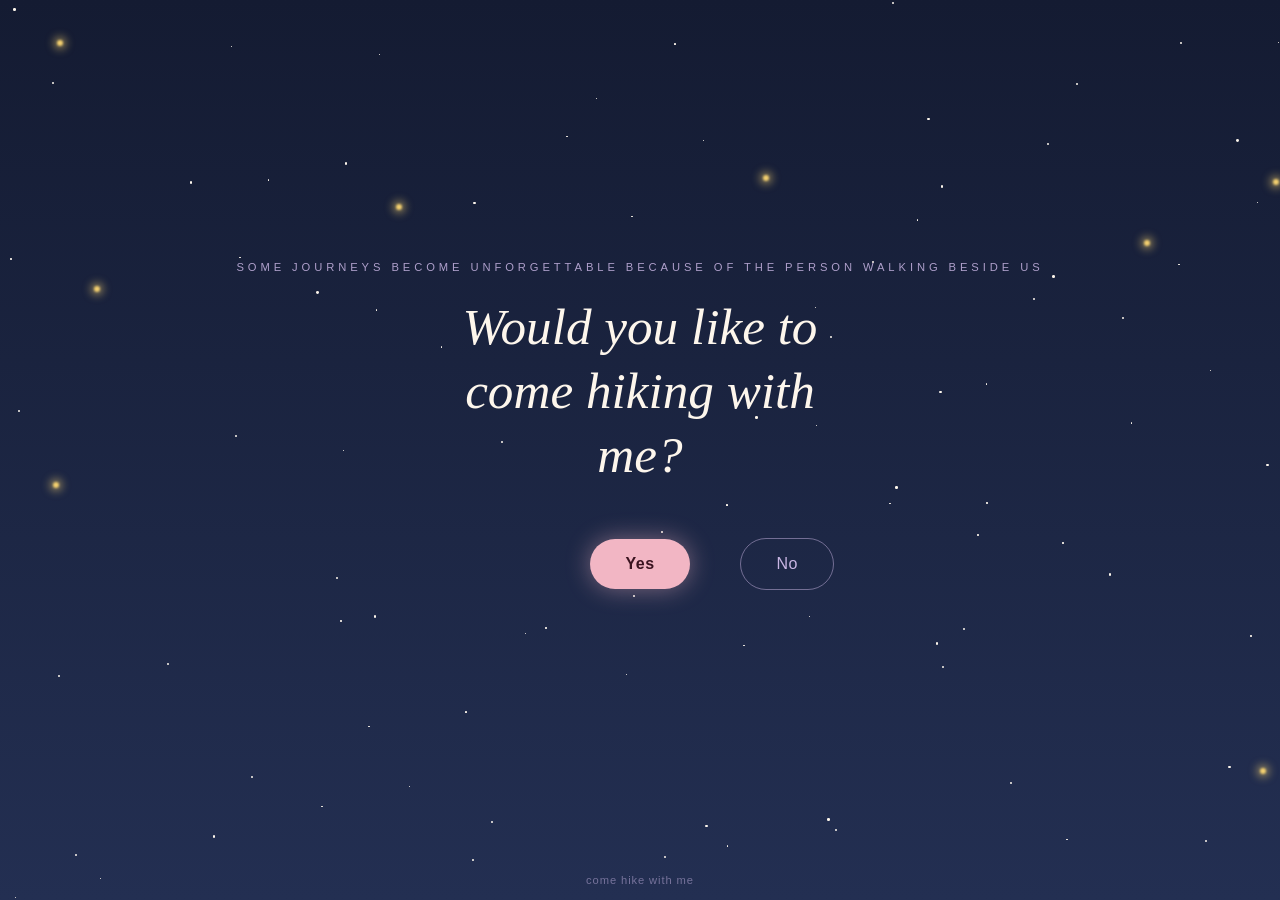
==== hike-invite.html @ bac9c81a "Add files via upload" ====
<!DOCTYPE html>
<html lang="en">
<head>
<meta charset="UTF-8">
<meta name="viewport" content="width=device-width, initial-scale=1.0">
<title>Hike</title>
<style>
  :root{
    --night-deep:#141b32;
    --night-mid:#232f52;
    --lavender:#c9b6e4;
    --blush:#f2b6c4;
    --gold:#f4d06f;
    --cream:#fdf6ec;
  }
  *{box-sizing:border-box; margin:0; padding:0;}
  html, body{
    height:100%;
    overflow:hidden;
  }
  body{
    background: linear-gradient(180deg, var(--night-deep) 0%, var(--night-mid) 100%);
    color:var(--cream);
    font-family: Georgia, 'Times New Roman', serif;
    display:flex;
    flex-direction:column;
  }
  .sky{
    position:fixed; inset:0; z-index:0; pointer-events:none;
  }
  .star{
    position:absolute; border-radius:50%; background:var(--cream);
    animation: twinkle 3.5s ease-in-out infinite;
  }
  @keyframes twinkle{
    0%,100%{opacity:.25; transform:scale(.8);}
    50%{opacity:1; transform:scale(1.15);}
  }
  .firefly{
    position:absolute; width:6px; height:6px; border-radius:50%;
    background:var(--gold); filter: blur(1px);
    box-shadow:0 0 8px 3px rgba(244,208,111,0.6);
    animation: drift 14s ease-in-out infinite;
  }
  @keyframes drift{
    0%{transform:translate(0,0);}
    25%{transform:translate(30px,-40px);}
    50%{transform:translate(-20px,-70px);}
    75%{transform:translate(-40px,-20px);}
    100%{transform:translate(0,0);}
  }

  /* stage holds the two "screens" and stacks them on top of each other
     so only one is ever visible - this is what removes the scrolling */
  .stage{
    position:relative;
    flex:1 1 auto;
    min-height:0;
  }
  .stage section{
    position:absolute;
    inset:0;
    z-index:1;
    display:none;
    flex-direction:column;
    align-items:center;
    justify-content:center;
    text-align:center;
    padding:4vh 6vw;
    overflow-y:auto;
  }
  .stage section.visible{ display:flex; }

  .eyebrow{
    font-family: 'Trebuchet MS', sans-serif;
    letter-spacing:.35em;
    text-transform:uppercase;
    font-size:.7rem;
    color:var(--lavender);
    margin-bottom:1.4rem;
    opacity:.85;
  }
  h1{
    font-size:clamp(1.7rem, 5vw, 3.2rem);
    font-weight:400;
    line-height:1.25;
    max-width:16ch;
    font-style:italic;
  }
  .sub{
    margin-top:1.4rem;
    font-family:'Trebuchet MS', sans-serif;
    font-size:1rem;
    color:var(--lavender);
    opacity:.8;
    max-width:32ch;
  }

  /* final ask */
  .ask h1{ max-width:14ch; }
  .buttons{
    margin-top:2.6rem;
    display:flex; gap:1.4rem; align-items:center;
    position:relative;
    height:70px;
  }
  button{
    font-family:'Trebuchet MS', sans-serif;
    font-size:1rem;
    letter-spacing:.03em;
    border-radius:999px;
    border:none;
    cursor:pointer;
    padding:1rem 2.2rem;
    transition:transform .18s ease, padding .18s ease, font-size .18s ease, box-shadow .3s ease;
  }
  .yes{
    background:var(--blush);
    color:#3a1420;
    box-shadow:0 0 24px rgba(242,182,196,.45);
    font-weight:bold;
  }
  .yes:hover{ transform:scale(1.05); }
  .no{
    background:transparent;
    color:var(--lavender);
    border:1px solid rgba(201,182,228,.5);
    position:absolute;
  }

  .bloom{
    position:relative;
    font-size:clamp(1.8rem, 5.5vw, 3rem);
    font-style:italic;
    color:var(--blush);
  }
  .petal{
    position:absolute;
    top:50%; left:50%;
    width:8px; height:14px;
    background:var(--blush);
    border-radius:50%;
    opacity:0;
    animation: burst 1.8s ease-out forwards;
  }
  @keyframes burst{
    0%{ opacity:1; transform:translate(-50%,-50%) rotate(var(--rot)) translateY(0) scale(.6); }
    100%{ opacity:0; transform:translate(-50%,-50%) rotate(var(--rot)) translateY(-160px) scale(1.1); }
  }

  footer{
    position:relative; z-index:1;
    flex:0 0 auto;
    text-align:center; padding:.9rem 0;
    font-family:'Trebuchet MS', sans-serif;
    font-size:.7rem;
    color:var(--lavender);
    opacity:.5;
    letter-spacing:.08em;
  }

  .date-picker{
    margin-top:.2rem;
    width:100%;
    max-width:620px;
  }
  .date-grid{
    display:grid;
    grid-template-columns:repeat(2, minmax(0,1fr));
    gap:.7rem;
    margin-top:1.1rem;
  }
  @media (max-width:560px){
    .date-grid{ grid-template-columns:1fr; }
  }
  .date-opt{
    font-family:'Trebuchet MS', sans-serif;
    font-size:.85rem;
    text-align:left;
    color:var(--cream);
    background:rgba(253,246,236,.06);
    border:1px solid rgba(201,182,228,.35);
    border-radius:14px;
    padding:.8rem .95rem;
    cursor:pointer;
    transition: background .2s ease, transform .15s ease, border-color .2s ease;
  }
  .date-opt::before{
    content: attr(data-icon);
    margin-right:.55rem;
  }
  .date-opt:hover{
    background:rgba(242,182,196,.14);
    border-color:var(--blush);
    transform:translateY(-2px);
  }
  .date-opt.selected{
    background:var(--blush);
    color:#3a1420;
    border-color:var(--blush);
    font-weight:bold;
  }
  .summary-card{
    display:none;
    margin-top:1.6rem;
    width:100%;
    max-width:440px;
    background:rgba(253,246,236,.05);
    border:1px solid rgba(201,182,228,.3);
    border-radius:18px;
    padding:1.3rem 1.6rem;
    text-align:left;
  }
  .summary-card.active{ display:block; }
  .summary-line{
    font-family:'Trebuchet MS', sans-serif;
    font-size:.9rem;
    color:var(--cream);
    opacity:.9;
    margin-top:.5rem;
  }
  .summary-line:first-of-type{ margin-top:.8rem; }
  .summary-label{
    color:var(--lavender);
    font-weight:bold;
    margin-right:.3rem;
  }

  @media (prefers-reduced-motion: reduce){
    *{ animation:none !important; transition:none !important; }
  }
</style>
</head>
<body>

<div class="sky" id="sky"></div>

<div class="stage">

  <section class="ask visible" id="askSection">
    <p class="eyebrow">some journeys become unforgettable because of the person walking beside us</p>
    <h1>Would you like to come hiking with me?</h1>
    <div class="buttons" id="buttonsWrap">
      <button class="yes" id="yesBtn">Yes</button>
      <button class="no" id="noBtn" style="left:150px;">No</button>
    </div>
  </section>

  <section class="celebrate" id="celebrateSection">
    <div class="bloom" id="bloom">she said yes.</div>
    <p class="sub" style="margin-top:1rem;">good. now, one more question —</p>

    <div class="date-picker" id="datePicker">
      <p class="eyebrow" style="margin-top:1.6rem;">pick one</p>
      <div class="date-grid">
        <button class="date-opt" data-date="Mt. Batulao" data-icon="🌿">Mt. Batulao</button>
        <button class="date-opt" data-date="Dingalan, Aurora" data-icon="🌿">Dingalan, Aurora</button>
        <button class="date-opt" data-date="Kayapa Trilogy" data-icon="🌿">Kayapa Trilogy</button>
        <button class="date-opt" data-date="Nasugbu Trilogy" data-icon="🌿">Nasugbu Trilogy</button>
        <button class="date-opt" data-date="Mt. Ulap" data-icon="🌿">Mt. Ulap</button>
        <button class="date-opt" data-date="Nagpatong Rock" data-icon="🌿">Mt. Nagpatong Rock</button>
        <button class="date-opt" data-date="Mt. 387" data-icon="🌿">Mt. 387</button>
        <button class="date-opt" data-date="Surprise me" data-icon="🎲">You choose — surprise me</button>
      </div>
    </div>

    <div class="summary-card" id="summaryCard">
      <p class="eyebrow">the recap</p>
      <p class="summary-line"><span class="summary-label">Question:</span> Would you like to come hiking with me?</p>
      <p class="summary-line"><span class="summary-label">Your answer:</span> Yes </p>
      <p class="summary-line"><span class="summary-label">First hike:</span> <span id="summaryDate">—</span></p>
    </div>
  </section>

</div>

<footer>come hike with me</footer>

<script>
  // starfield
  const sky = document.getElementById('sky');
  const starCount = 90;
  for(let i=0;i<starCount;i++){
    const s = document.createElement('div');
    s.className = 'star';
    const size = Math.random()*2 + 1;
    s.style.width = size+'px';
    s.style.height = size+'px';
    s.style.left = Math.random()*100+'vw';
    s.style.top = Math.random()*100+'vh';
    s.style.animationDelay = (Math.random()*3.5)+'s';
    sky.appendChild(s);
  }
  const fireflyCount = 8;
  for(let i=0;i<fireflyCount;i++){
    const f = document.createElement('div');
    f.className = 'firefly';
    f.style.left = Math.random()*100+'vw';
    f.style.top = Math.random()*100+'vh';
    f.style.animationDelay = (Math.random()*10)+'s';
    f.style.animationDuration = (10+Math.random()*8)+'s';
    sky.appendChild(f);
  }

  // dodge button
  const noBtn = document.getElementById('noBtn');
  const buttonsWrap = document.getElementById('buttonsWrap');
  const yesBtn = document.getElementById('yesBtn');
  let dodgeCount = 0;
  function dodge(){
    dodgeCount++;
    const wrapRect = buttonsWrap.getBoundingClientRect();
    const maxX = Math.max(wrapRect.width - 90, 40);
    const maxY = Math.max(wrapRect.height - 20, 10);
    const newX = Math.random()*maxX;
    const newY = (Math.random()-0.5) * maxY;
    noBtn.style.left = newX + 'px';
    noBtn.style.top = newY + 'px';
    const scale = Math.min(1 + dodgeCount*0.08, 1.6);
    yesBtn.style.transform = `scale(${scale})`;
    noBtn.style.opacity = Math.max(1 - dodgeCount*0.12, 0.35);
  }
  noBtn.addEventListener('mouseenter', dodge);
  noBtn.addEventListener('click', (e)=>{ e.preventDefault(); dodge(); });
  noBtn.addEventListener('touchstart', (e)=>{ e.preventDefault(); dodge(); });

  // yes -> swap screens (no scrolling, just a view swap)
  const askSection = document.getElementById('askSection');
  const celebrateSection = document.getElementById('celebrateSection');
  yesBtn.addEventListener('click', ()=>{
    askSection.classList.remove('visible');
    celebrateSection.classList.add('visible');
    burstPetals();
    const summaryDodges = document.getElementById('summaryDodges');
    if(dodgeCount > 0 && summaryDodges){
      summaryDodges.textContent = `(after making "no" run away ${dodgeCount} time${dodgeCount>1?'s':''})`;
    }
  });

  // date type picker
  const dateOpts = document.querySelectorAll('.date-opt');
  const summaryCard = document.getElementById('summaryCard');
  const summaryDate = document.getElementById('summaryDate');
  dateOpts.forEach(opt=>{
    opt.addEventListener('click', ()=>{
      dateOpts.forEach(o=>o.classList.remove('selected'));
      opt.classList.add('selected');
      summaryDate.textContent = opt.dataset.date;
      summaryCard.classList.add('active');
    });
  });

  function burstPetals(){
    const bloom = document.getElementById('bloom');
    for(let i=0;i<24;i++){
      const p = document.createElement('div');
      p.className = 'petal';
      const angle = Math.random()*360;
      p.style.setProperty('--rot', angle+'deg');
      p.style.animationDelay = (Math.random()*0.4)+'s';
      p.style.background = i % 2 === 0 ? 'var(--blush)' : 'var(--gold)';
      bloom.appendChild(p);
    }
  }
</script>

</body>
</html>
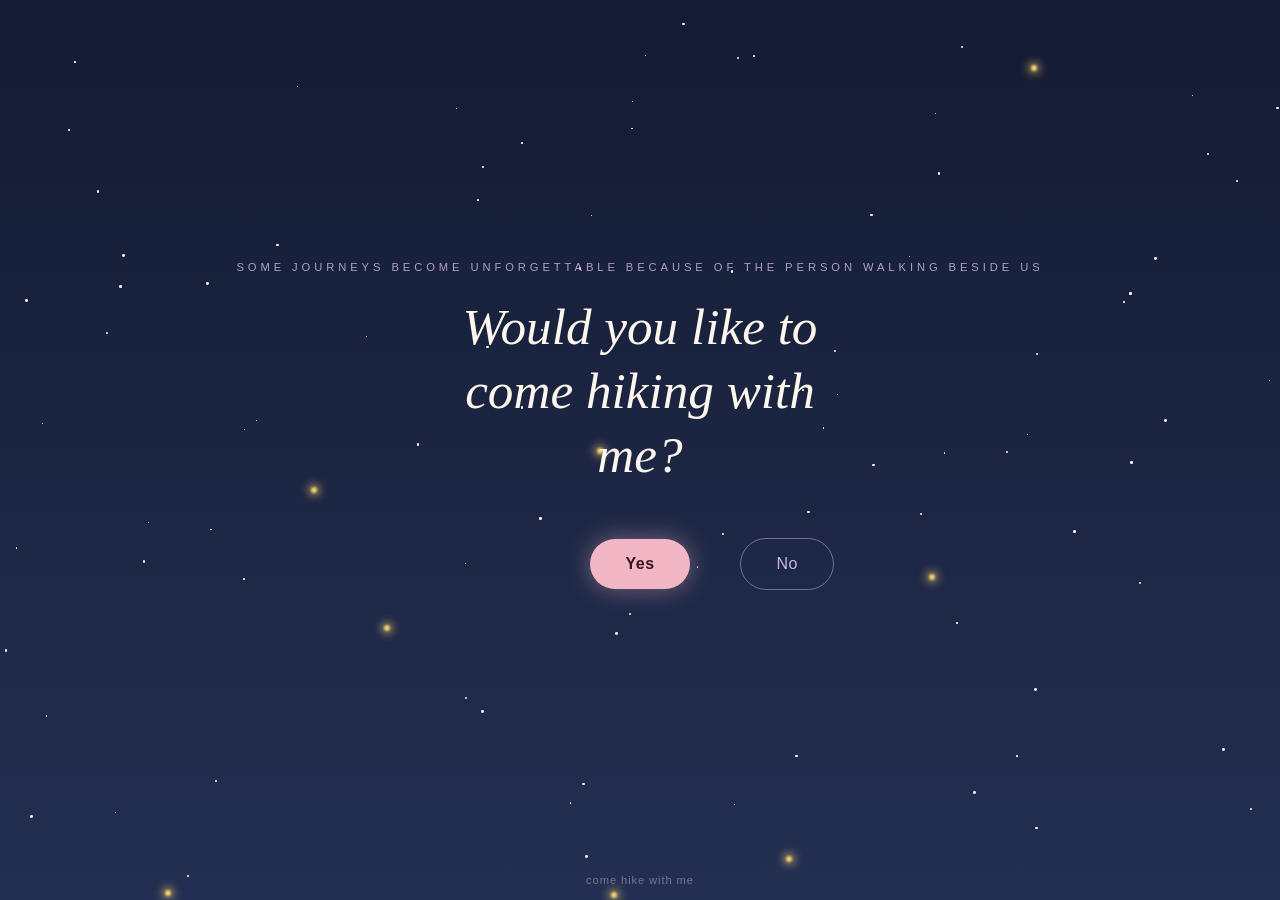
==== commit c216deea: "Update hike-invite.html" ====
--- a/hike-invite.html
+++ b/hike-invite.html
@@ -4,232 +4,7 @@
 <meta charset="UTF-8">
 <meta name="viewport" content="width=device-width, initial-scale=1.0">
 <title>Hike</title>
-<style>
-  :root{
-    --night-deep:#141b32;
-    --night-mid:#232f52;
-    --lavender:#c9b6e4;
-    --blush:#f2b6c4;
-    --gold:#f4d06f;
-    --cream:#fdf6ec;
-  }
-  *{box-sizing:border-box; margin:0; padding:0;}
-  html, body{
-    height:100%;
-    overflow:hidden;
-  }
-  body{
-    background: linear-gradient(180deg, var(--night-deep) 0%, var(--night-mid) 100%);
-    color:var(--cream);
-    font-family: Georgia, 'Times New Roman', serif;
-    display:flex;
-    flex-direction:column;
-  }
-  .sky{
-    position:fixed; inset:0; z-index:0; pointer-events:none;
-  }
-  .star{
-    position:absolute; border-radius:50%; background:var(--cream);
-    animation: twinkle 3.5s ease-in-out infinite;
-  }
-  @keyframes twinkle{
-    0%,100%{opacity:.25; transform:scale(.8);}
-    50%{opacity:1; transform:scale(1.15);}
-  }
-  .firefly{
-    position:absolute; width:6px; height:6px; border-radius:50%;
-    background:var(--gold); filter: blur(1px);
-    box-shadow:0 0 8px 3px rgba(244,208,111,0.6);
-    animation: drift 14s ease-in-out infinite;
-  }
-  @keyframes drift{
-    0%{transform:translate(0,0);}
-    25%{transform:translate(30px,-40px);}
-    50%{transform:translate(-20px,-70px);}
-    75%{transform:translate(-40px,-20px);}
-    100%{transform:translate(0,0);}
-  }
-
-  /* stage holds the two "screens" and stacks them on top of each other
-     so only one is ever visible - this is what removes the scrolling */
-  .stage{
-    position:relative;
-    flex:1 1 auto;
-    min-height:0;
-  }
-  .stage section{
-    position:absolute;
-    inset:0;
-    z-index:1;
-    display:none;
-    flex-direction:column;
-    align-items:center;
-    justify-content:center;
-    text-align:center;
-    padding:4vh 6vw;
-    overflow-y:auto;
-  }
-  .stage section.visible{ display:flex; }
-
-  .eyebrow{
-    font-family: 'Trebuchet MS', sans-serif;
-    letter-spacing:.35em;
-    text-transform:uppercase;
-    font-size:.7rem;
-    color:var(--lavender);
-    margin-bottom:1.4rem;
-    opacity:.85;
-  }
-  h1{
-    font-size:clamp(1.7rem, 5vw, 3.2rem);
-    font-weight:400;
-    line-height:1.25;
-    max-width:16ch;
-    font-style:italic;
-  }
-  .sub{
-    margin-top:1.4rem;
-    font-family:'Trebuchet MS', sans-serif;
-    font-size:1rem;
-    color:var(--lavender);
-    opacity:.8;
-    max-width:32ch;
-  }
-
-  /* final ask */
-  .ask h1{ max-width:14ch; }
-  .buttons{
-    margin-top:2.6rem;
-    display:flex; gap:1.4rem; align-items:center;
-    position:relative;
-    height:70px;
-  }
-  button{
-    font-family:'Trebuchet MS', sans-serif;
-    font-size:1rem;
-    letter-spacing:.03em;
-    border-radius:999px;
-    border:none;
-    cursor:pointer;
-    padding:1rem 2.2rem;
-    transition:transform .18s ease, padding .18s ease, font-size .18s ease, box-shadow .3s ease;
-  }
-  .yes{
-    background:var(--blush);
-    color:#3a1420;
-    box-shadow:0 0 24px rgba(242,182,196,.45);
-    font-weight:bold;
-  }
-  .yes:hover{ transform:scale(1.05); }
-  .no{
-    background:transparent;
-    color:var(--lavender);
-    border:1px solid rgba(201,182,228,.5);
-    position:absolute;
-  }
-
-  .bloom{
-    position:relative;
-    font-size:clamp(1.8rem, 5.5vw, 3rem);
-    font-style:italic;
-    color:var(--blush);
-  }
-  .petal{
-    position:absolute;
-    top:50%; left:50%;
-    width:8px; height:14px;
-    background:var(--blush);
-    border-radius:50%;
-    opacity:0;
-    animation: burst 1.8s ease-out forwards;
-  }
-  @keyframes burst{
-    0%{ opacity:1; transform:translate(-50%,-50%) rotate(var(--rot)) translateY(0) scale(.6); }
-    100%{ opacity:0; transform:translate(-50%,-50%) rotate(var(--rot)) translateY(-160px) scale(1.1); }
-  }
-
-  footer{
-    position:relative; z-index:1;
-    flex:0 0 auto;
-    text-align:center; padding:.9rem 0;
-    font-family:'Trebuchet MS', sans-serif;
-    font-size:.7rem;
-    color:var(--lavender);
-    opacity:.5;
-    letter-spacing:.08em;
-  }
-
-  .date-picker{
-    margin-top:.2rem;
-    width:100%;
-    max-width:620px;
-  }
-  .date-grid{
-    display:grid;
-    grid-template-columns:repeat(2, minmax(0,1fr));
-    gap:.7rem;
-    margin-top:1.1rem;
-  }
-  @media (max-width:560px){
-    .date-grid{ grid-template-columns:1fr; }
-  }
-  .date-opt{
-    font-family:'Trebuchet MS', sans-serif;
-    font-size:.85rem;
-    text-align:left;
-    color:var(--cream);
-    background:rgba(253,246,236,.06);
-    border:1px solid rgba(201,182,228,.35);
-    border-radius:14px;
-    padding:.8rem .95rem;
-    cursor:pointer;
-    transition: background .2s ease, transform .15s ease, border-color .2s ease;
-  }
-  .date-opt::before{
-    content: attr(data-icon);
-    margin-right:.55rem;
-  }
-  .date-opt:hover{
-    background:rgba(242,182,196,.14);
-    border-color:var(--blush);
-    transform:translateY(-2px);
-  }
-  .date-opt.selected{
-    background:var(--blush);
-    color:#3a1420;
-    border-color:var(--blush);
-    font-weight:bold;
-  }
-  .summary-card{
-    display:none;
-    margin-top:1.6rem;
-    width:100%;
-    max-width:440px;
-    background:rgba(253,246,236,.05);
-    border:1px solid rgba(201,182,228,.3);
-    border-radius:18px;
-    padding:1.3rem 1.6rem;
-    text-align:left;
-  }
-  .summary-card.active{ display:block; }
-  .summary-line{
-    font-family:'Trebuchet MS', sans-serif;
-    font-size:.9rem;
-    color:var(--cream);
-    opacity:.9;
-    margin-top:.5rem;
-  }
-  .summary-line:first-of-type{ margin-top:.8rem; }
-  .summary-label{
-    color:var(--lavender);
-    font-weight:bold;
-    margin-right:.3rem;
-  }
-
-  @media (prefers-reduced-motion: reduce){
-    *{ animation:none !important; transition:none !important; }
-  }
-</style>
+<link rel="stylesheet" href="style.css">
 </head>
 <body>
 
@@ -276,93 +51,6 @@
 
 <footer>come hike with me</footer>
 
-<script>
-  // starfield
-  const sky = document.getElementById('sky');
-  const starCount = 90;
-  for(let i=0;i<starCount;i++){
-    const s = document.createElement('div');
-    s.className = 'star';
-    const size = Math.random()*2 + 1;
-    s.style.width = size+'px';
-    s.style.height = size+'px';
-    s.style.left = Math.random()*100+'vw';
-    s.style.top = Math.random()*100+'vh';
-    s.style.animationDelay = (Math.random()*3.5)+'s';
-    sky.appendChild(s);
-  }
-  const fireflyCount = 8;
-  for(let i=0;i<fireflyCount;i++){
-    const f = document.createElement('div');
-    f.className = 'firefly';
-    f.style.left = Math.random()*100+'vw';
-    f.style.top = Math.random()*100+'vh';
-    f.style.animationDelay = (Math.random()*10)+'s';
-    f.style.animationDuration = (10+Math.random()*8)+'s';
-    sky.appendChild(f);
-  }
-
-  // dodge button
-  const noBtn = document.getElementById('noBtn');
-  const buttonsWrap = document.getElementById('buttonsWrap');
-  const yesBtn = document.getElementById('yesBtn');
-  let dodgeCount = 0;
-  function dodge(){
-    dodgeCount++;
-    const wrapRect = buttonsWrap.getBoundingClientRect();
-    const maxX = Math.max(wrapRect.width - 90, 40);
-    const maxY = Math.max(wrapRect.height - 20, 10);
-    const newX = Math.random()*maxX;
-    const newY = (Math.random()-0.5) * maxY;
-    noBtn.style.left = newX + 'px';
-    noBtn.style.top = newY + 'px';
-    const scale = Math.min(1 + dodgeCount*0.08, 1.6);
-    yesBtn.style.transform = `scale(${scale})`;
-    noBtn.style.opacity = Math.max(1 - dodgeCount*0.12, 0.35);
-  }
-  noBtn.addEventListener('mouseenter', dodge);
-  noBtn.addEventListener('click', (e)=>{ e.preventDefault(); dodge(); });
-  noBtn.addEventListener('touchstart', (e)=>{ e.preventDefault(); dodge(); });
-
-  // yes -> swap screens (no scrolling, just a view swap)
-  const askSection = document.getElementById('askSection');
-  const celebrateSection = document.getElementById('celebrateSection');
-  yesBtn.addEventListener('click', ()=>{
-    askSection.classList.remove('visible');
-    celebrateSection.classList.add('visible');
-    burstPetals();
-    const summaryDodges = document.getElementById('summaryDodges');
-    if(dodgeCount > 0 && summaryDodges){
-      summaryDodges.textContent = `(after making "no" run away ${dodgeCount} time${dodgeCount>1?'s':''})`;
-    }
-  });
-
-  // date type picker
-  const dateOpts = document.querySelectorAll('.date-opt');
-  const summaryCard = document.getElementById('summaryCard');
-  const summaryDate = document.getElementById('summaryDate');
-  dateOpts.forEach(opt=>{
-    opt.addEventListener('click', ()=>{
-      dateOpts.forEach(o=>o.classList.remove('selected'));
-      opt.classList.add('selected');
-      summaryDate.textContent = opt.dataset.date;
-      summaryCard.classList.add('active');
-    });
-  });
-
-  function burstPetals(){
-    const bloom = document.getElementById('bloom');
-    for(let i=0;i<24;i++){
-      const p = document.createElement('div');
-      p.className = 'petal';
-      const angle = Math.random()*360;
-      p.style.setProperty('--rot', angle+'deg');
-      p.style.animationDelay = (Math.random()*0.4)+'s';
-      p.style.background = i % 2 === 0 ? 'var(--blush)' : 'var(--gold)';
-      bloom.appendChild(p);
-    }
-  }
-</script>
-
+<script src="script.js"></script>
 </body>
 </html>
--- a/style.css
+++ b/style.css
@@ -0,0 +1,224 @@
+:root{
+  --night-deep:#141b32;
+  --night-mid:#232f52;
+  --lavender:#c9b6e4;
+  --blush:#f2b6c4;
+  --gold:#f4d06f;
+  --cream:#fdf6ec;
+}
+*{box-sizing:border-box; margin:0; padding:0;}
+html, body{
+  height:100%;
+  overflow:hidden;
+}
+body{
+  background: linear-gradient(180deg, var(--night-deep) 0%, var(--night-mid) 100%);
+  color:var(--cream);
+  font-family: Georgia, 'Times New Roman', serif;
+  display:flex;
+  flex-direction:column;
+}
+.sky{
+  position:fixed; inset:0; z-index:0; pointer-events:none;
+}
+.star{
+  position:absolute; border-radius:50%; background:var(--cream);
+  animation: twinkle 3.5s ease-in-out infinite;
+}
+@keyframes twinkle{
+  0%,100%{opacity:.25; transform:scale(.8);}
+  50%{opacity:1; transform:scale(1.15);}
+}
+.firefly{
+  position:absolute; width:6px; height:6px; border-radius:50%;
+  background:var(--gold); filter: blur(1px);
+  box-shadow:0 0 8px 3px rgba(244,208,111,0.6);
+  animation: drift 14s ease-in-out infinite;
+}
+@keyframes drift{
+  0%{transform:translate(0,0);}
+  25%{transform:translate(30px,-40px);}
+  50%{transform:translate(-20px,-70px);}
+  75%{transform:translate(-40px,-20px);}
+  100%{transform:translate(0,0);}
+}
+
+/* stage holds the two "screens" and stacks them on top of each other
+   so only one is ever visible - this is what removes the scrolling */
+.stage{
+  position:relative;
+  flex:1 1 auto;
+  min-height:0;
+}
+.stage section{
+  position:absolute;
+  inset:0;
+  z-index:1;
+  display:none;
+  flex-direction:column;
+  align-items:center;
+  justify-content:center;
+  text-align:center;
+  padding:4vh 6vw;
+  overflow-y:auto;
+}
+.stage section.visible{ display:flex; }
+
+.eyebrow{
+  font-family: 'Trebuchet MS', sans-serif;
+  letter-spacing:.35em;
+  text-transform:uppercase;
+  font-size:.7rem;
+  color:var(--lavender);
+  margin-bottom:1.4rem;
+  opacity:.85;
+}
+h1{
+  font-size:clamp(1.7rem, 5vw, 3.2rem);
+  font-weight:400;
+  line-height:1.25;
+  max-width:16ch;
+  font-style:italic;
+}
+.sub{
+  margin-top:1.4rem;
+  font-family:'Trebuchet MS', sans-serif;
+  font-size:1rem;
+  color:var(--lavender);
+  opacity:.8;
+  max-width:32ch;
+}
+
+/* final ask */
+.ask h1{ max-width:14ch; }
+.buttons{
+  margin-top:2.6rem;
+  display:flex; gap:1.4rem; align-items:center;
+  position:relative;
+  height:70px;
+}
+button{
+  font-family:'Trebuchet MS', sans-serif;
+  font-size:1rem;
+  letter-spacing:.03em;
+  border-radius:999px;
+  border:none;
+  cursor:pointer;
+  padding:1rem 2.2rem;
+  transition:transform .18s ease, padding .18s ease, font-size .18s ease, box-shadow .3s ease;
+}
+.yes{
+  background:var(--blush);
+  color:#3a1420;
+  box-shadow:0 0 24px rgba(242,182,196,.45);
+  font-weight:bold;
+}
+.yes:hover{ transform:scale(1.05); }
+.no{
+  background:transparent;
+  color:var(--lavender);
+  border:1px solid rgba(201,182,228,.5);
+  position:absolute;
+}
+
+.bloom{
+  position:relative;
+  font-size:clamp(1.8rem, 5.5vw, 3rem);
+  font-style:italic;
+  color:var(--blush);
+}
+.petal{
+  position:absolute;
+  top:50%; left:50%;
+  width:8px; height:14px;
+  background:var(--blush);
+  border-radius:50%;
+  opacity:0;
+  animation: burst 1.8s ease-out forwards;
+}
+@keyframes burst{
+  0%{ opacity:1; transform:translate(-50%,-50%) rotate(var(--rot)) translateY(0) scale(.6); }
+  100%{ opacity:0; transform:translate(-50%,-50%) rotate(var(--rot)) translateY(-160px) scale(1.1); }
+}
+
+footer{
+  position:relative; z-index:1;
+  flex:0 0 auto;
+  text-align:center; padding:.9rem 0;
+  font-family:'Trebuchet MS', sans-serif;
+  font-size:.7rem;
+  color:var(--lavender);
+  opacity:.5;
+  letter-spacing:.08em;
+}
+
+.date-picker{
+  margin-top:.2rem;
+  width:100%;
+  max-width:620px;
+}
+.date-grid{
+  display:grid;
+  grid-template-columns:repeat(2, minmax(0,1fr));
+  gap:.7rem;
+  margin-top:1.1rem;
+}
+@media (max-width:560px){
+  .date-grid{ grid-template-columns:1fr; }
+}
+.date-opt{
+  font-family:'Trebuchet MS', sans-serif;
+  font-size:.85rem;
+  text-align:left;
+  color:var(--cream);
+  background:rgba(253,246,236,.06);
+  border:1px solid rgba(201,182,228,.35);
+  border-radius:14px;
+  padding:.8rem .95rem;
+  cursor:pointer;
+  transition: background .2s ease, transform .15s ease, border-color .2s ease;
+}
+.date-opt::before{
+  content: attr(data-icon);
+  margin-right:.55rem;
+}
+.date-opt:hover{
+  background:rgba(242,182,196,.14);
+  border-color:var(--blush);
+  transform:translateY(-2px);
+}
+.date-opt.selected{
+  background:var(--blush);
+  color:#3a1420;
+  border-color:var(--blush);
+  font-weight:bold;
+}
+.summary-card{
+  display:none;
+  margin-top:1.6rem;
+  width:100%;
+  max-width:440px;
+  background:rgba(253,246,236,.05);
+  border:1px solid rgba(201,182,228,.3);
+  border-radius:18px;
+  padding:1.3rem 1.6rem;
+  text-align:left;
+}
+.summary-card.active{ display:block; }
+.summary-line{
+  font-family:'Trebuchet MS', sans-serif;
+  font-size:.9rem;
+  color:var(--cream);
+  opacity:.9;
+  margin-top:.5rem;
+}
+.summary-line:first-of-type{ margin-top:.8rem; }
+.summary-label{
+  color:var(--lavender);
+  font-weight:bold;
+  margin-right:.3rem;
+}
+
+@media (prefers-reduced-motion: reduce){
+  *{ animation:none !important; transition:none !important; }
+}
